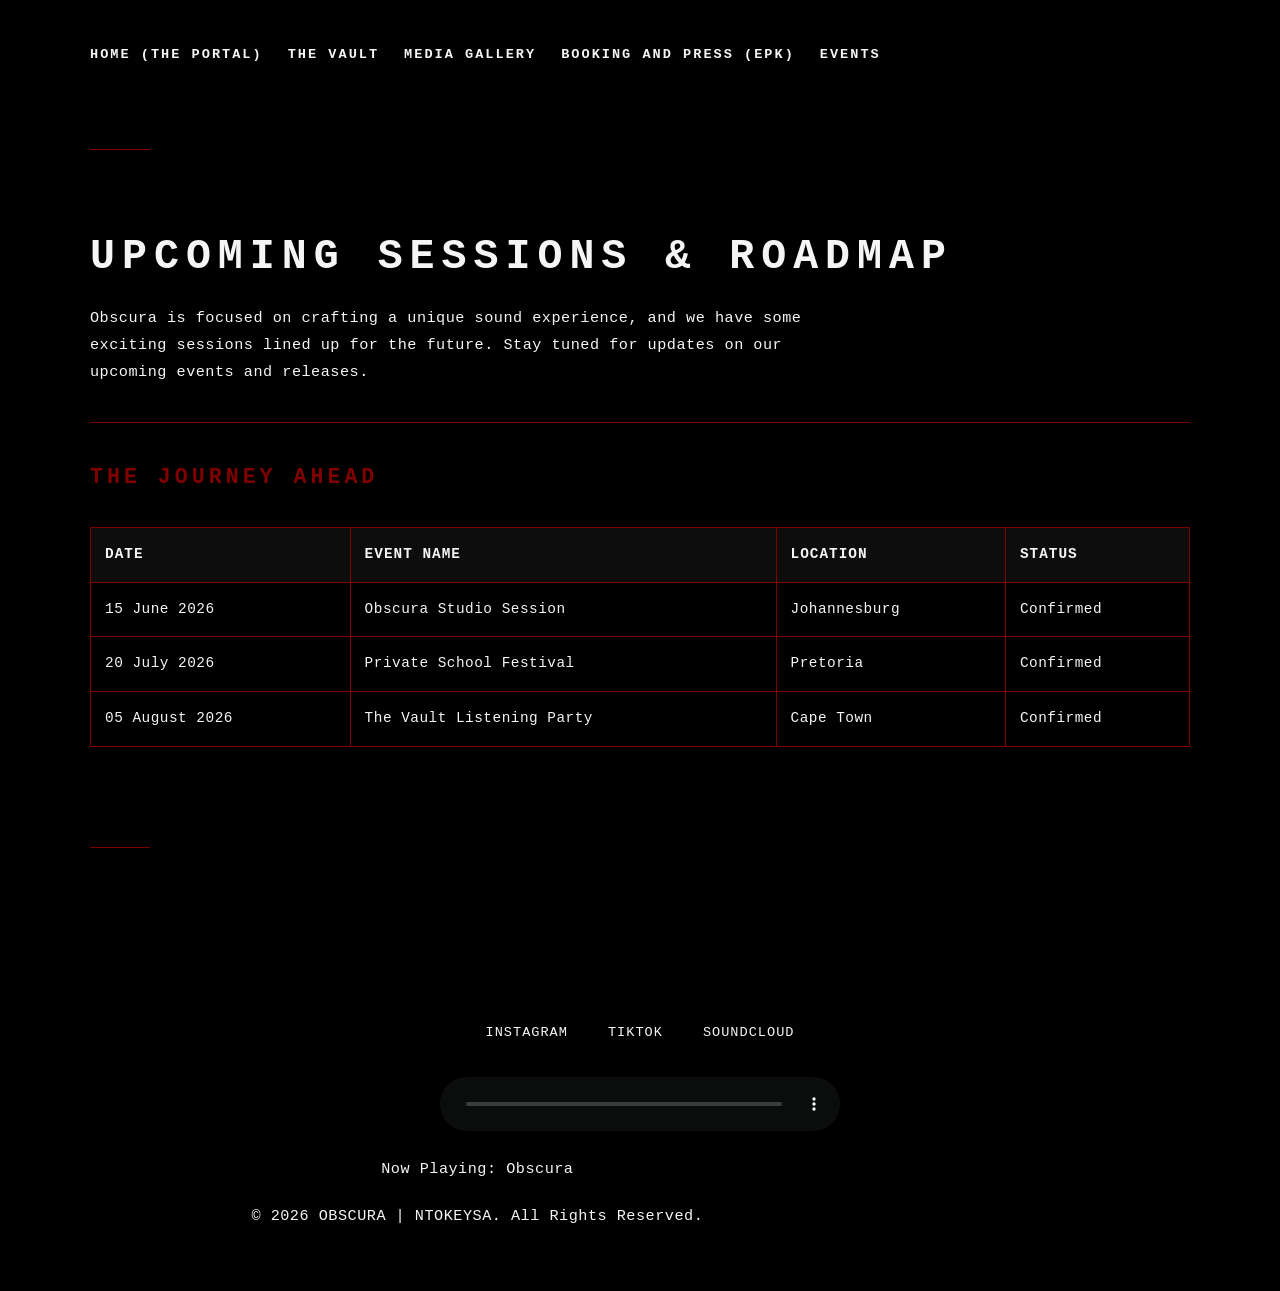
==== Obscura website/html/events.html @ 5de32db1 "feat: complete part 3 portfolio with forms and js validation" ====
<!DOCTYPE html>
<html lang="en">
<head>
    <meta charset="UTF-8">
    <meta name="viewport" content="width=device-width, initial-scale=1.0">
    <title>Events | OBSCURA NTOKEYSA</title>
    <link rel="stylesheet" href="../css/style.css"> </head>
<body>
    <div class="grid-container">
        
        <header>
            <nav> <ul>
                    <li><a href="index.html">Home (The Portal)</a></li>
                    <li><a href="vault.html">The Vault</a></li>
                    <li><a href="gallery.html">Media Gallery</a></li>
                    <li><a href="booking.html">Booking and press (EPK)</a></li>
                    <li><a href="events.html">Events</a></li>
                </ul>
            </nav>
        </header>

        <hr>
        
        <main>
            <h1>Upcoming Sessions & Roadmap</h1>
            <p>Obscura is focused on crafting a unique sound experience, and we have some exciting sessions lined up for the future. Stay tuned for updates on our upcoming events and releases.</p>
            
            <hr>
            
            <h2>The Journey Ahead</h2>
            
            <table>
                <thead> <tr>
                        <th>Date</th>
                        <th>Event Name</th>
                        <th>Location</th>
                        <th>Status</th>
                    </tr>
                </thead>

                <tbody>
                    <tr>
                        <td>15 June 2026</td>
                        <td>Obscura Studio Session</td>
                        <td>Johannesburg</td>
                        <td>Confirmed</td>
                    </tr>
                    <tr>
                        <td>20 July 2026</td>
                        <td>Private School Festival</td>
                        <td>Pretoria</td>
                        <td>Confirmed</td>
                    </tr>
                    <tr>
                        <td>05 August 2026</td>
                        <td>The Vault Listening Party</td>
                        <td>Cape Town</td>
                        <td>Confirmed</td>
                    </tr>
                </tbody>
            </table>
        </main>

        <hr>
         
        <footer>
            <ul>
                <li><a href="https://www.instagram.com/ntokey.sa?utm_source=qr&igsh=cWZnOWF4b2RlbjBt" target="_blank">Instagram</a></li>
                <li><a href="https://www.tiktok.com/@ntokochi?is_from_webapp=1&sender_device=pc" target="_blank">TikTok</a></li>
                <li><a href="https://soundcloud.com/ntokeysa?utm_source=clipboard&utm_medium=text&utm_campaign=social_sharing" target="_blank">SoundCloud</a></li>
            </ul>

            <audio controls>
                <source src="../Assets/Obscura.wav" type="audio/wav">
                Your browser does not support the audio element.
            </audio>
          
            <p>Now Playing: Obscura</p>
            <p>&copy; 2026 OBSCURA | NTOKEYSA. All Rights Reserved.</p>
        </footer>

    </div>
</body>
</html>
---- Obscura website/css/style.css ----
/**
 * OBSCURA Central Design Identity & Presentation Architecture
 * Engineered for Strict Part 3 Typography, Grid Layouts, & Responsiveness
 */

:root {
    --bg-main: #000000;             /* Premium deep base pitch black background */
    --accent-maroon: #800000;        /* Official structural wine red layout lines */
    --highlight-crimson: #dc143c;    /* Interactive pulse red focus transitions */
    --text-offwhite: #f5f5f5;       /* Relaxed high-contrast text layout choice */
    --main-font: 'Courier New', Courier, monospace; /* Industrial aesthetic typography */
}

/* Base Universal Structural Settings */
* {
    margin: 0;
    padding: 0;
    box-sizing: border-box;
}

body {
    background-color: var(--bg-main);
    color: var(--text-offwhite);
    font-family: var(--main-font);
    line-height: 1.8; /* Balanced line-height configuration to stop eye strain */
    padding: 40px 20px;
    letter-spacing: 0.5px;
}

/* 12-Column Spatial Grid Engine Layout Framework */
.grid-container {
    display: grid;
    grid-template-columns: repeat(12, 1fr);
    gap: 35px; /* Clean column separation gutters */
    max-width: 1100px; /* Tightly structured outer container bounds */
    margin: 0 auto; /* Perfect desktop center alignment */
}

header, main, footer {
    grid-column: span 12;
}

header {
    padding-bottom: 10px;
}

footer {
    padding-top: 40px;
    margin-top: 60px;
    text-align: center;
}

/* Semantic Typography Definitions */
h1 {
    font-size: 2.6rem;
    letter-spacing: 7px;
    text-transform: uppercase;
    color: var(--text-offwhite);
    margin-bottom: 10px;
}

h2 {
    font-size: 1.35rem;
    letter-spacing: 4px;
    text-transform: uppercase;
    color: var(--accent-maroon);
    margin-top: 30px;
    margin-bottom: 20px;
}

h3 {
    font-size: 1.05rem;
    letter-spacing: 2px;
    text-transform: uppercase;
    color: var(--text-offwhite);
    margin-bottom: 10px;
}

p {
    font-size: 0.95rem;
    color: var(--text-offwhite);
    margin-bottom: 20px; /* Controls typography layout flow tracking */
    max-width: 85ch; /* Keeps text lines from expanding too wide on desktop layout views */
}

hr {
    border: 0;
    border-top: 1px solid var(--accent-maroon);
    margin: 35px 0;
    width: 100%;
}

/* Core Navigation Matrices */
nav ul {
    list-style: none;
    display: flex;
    flex-wrap: wrap; /* Prevents overflow clipping on smaller displays */
    gap: 25px;
}

nav ul li a {
    color: var(--text-offwhite);
    text-decoration: none;
    text-transform: uppercase;
    font-size: 0.85rem;
    letter-spacing: 2px;
    font-weight: bold;
    padding: 5px 0;
    transition: color 0.3s ease-in-out;
}

nav ul li a:hover {
    color: var(--accent-maroon);
}

nav ul li a:focus {
    outline: 1px dashed var(--highlight-crimson);
}

footer ul {
    list-style: none;
    display: flex;
    justify-content: center;
    gap: 40px;
    margin-bottom: 30px;
}

footer ul li a {
    color: var(--text-offwhite);
    text-decoration: none;
    font-size: 0.85rem;
    text-transform: uppercase;
    letter-spacing: 1px;
    transition: color 0.3s ease;
}

footer ul li a:hover {
    color: var(--accent-maroon);
}

/* Interactive Action Form Components & Controls */
button, .btn-action {
    background-color: transparent;
    color: var(--text-offwhite);
    border: 1px solid var(--accent-maroon);
    padding: 14px 32px;
    font-family: var(--main-font);
    text-transform: uppercase;
    font-size: 0.85rem;
    letter-spacing: 2px;
    cursor: pointer;
    margin: 15px 0;
    display: inline-block;
    transition: all 0.3s cubic-bezier(0.4, 0, 0.2, 1);
}

button:hover, .btn-action:hover {
    background-color: var(--highlight-crimson);
    border-color: var(--highlight-crimson);
    color: #ffffff;
}

button:focus {
    outline: 2px solid var(--highlight-crimson);
}

/* Interactive Layout Lists & Anchors */
ul.vault-list {
    margin-left: 20px;
    margin-bottom: 30px;
}

ul.vault-list li {
    margin-bottom: 15px;
}

.track-select-link {
    color: var(--highlight-crimson);
    text-decoration: underline;
    text-transform: uppercase;
    font-size: 0.85rem;
    letter-spacing: 1px;
    cursor: pointer;
}

.track-select-link:hover {
    color: var(--text-offwhite);
}

/* Media Graphic Components */
img {
    max-width: 100%;
    height: auto;
    border: 1px solid var(--accent-maroon);
    filter: grayscale(100%);
    margin: 20px 0;
}

figcaption {
    font-size: 0.75rem;
    color: var(--text-offwhite);
    margin-top: 8px;
    letter-spacing: 1.5px;
    text-transform: uppercase;
}

audio {
    width: 100%;
    max-width: 400px;
    margin: 25px auto;
    display: block;
    filter: invert(100%) hue-rotate(140deg); /* Custom native component matrix overlay mapping */
}

/* Tabular Architecture Matrix Layout Styles */
table {
    width: 100%;
    border-collapse: collapse;
    margin: 30px 0;
}

th, td {
    border: 1px solid var(--accent-maroon);
    padding: 14px;
    text-align: left;
    font-size: 0.9rem;
}

th {
    background-color: #0d0d0d;
    color: var(--text-offwhite);
    text-transform: uppercase;
    letter-spacing: 1px;
}

/* Interactive Form Containers */
.booking-form-wrapper {
    background-color: #050505;
    border: 1px solid var(--accent-maroon);
    padding: 30px;
    margin: 30px 0;
    width: 100%;
}

.form-group {
    margin-bottom: 25px;
}

.form-group label {
    display: block;
    font-size: 0.8rem;
    letter-spacing: 1.5px;
    text-transform: uppercase;
    margin-bottom: 8px;
    color: var(--text-offwhite);
}

.form-group input, 
.form-group select, 
.form-group textarea {
    width: 100%;
    padding: 14px;
    background-color: #000000;
    color: var(--text-offwhite);
    border: 1px solid var(--accent-maroon);
    font-family: var(--main-font);
    font-size: 0.9rem;
    transition: border-color 0.3s ease;
}

.form-group input:focus, 
.form-group select:focus, 
.form-group textarea:focus {
    outline: none;
    border-color: var(--highlight-crimson);
}

/* JavaScript Pipeline Dynamic Feedback Notification System Toast Box */
.feedback-message {
    padding: 18px;
    margin-bottom: 25px;
    font-size: 0.85rem;
    letter-spacing: 1px;
    text-align: center;
    text-transform: uppercase;
    border-radius: 0;
    transition: opacity 0.5s ease-out;
}

.msg-success {
    background-color: #000000;
    border: 1px solid var(--highlight-crimson);
    color: var(--text-offwhite);
}

.msg-error {
    background-color: #200000;
    border: 1px solid var(--highlight-crimson);
    color: #ffffff;
}

/* ==========================================
   VIEWPORT RESPONSIVENESS AND TABLET BREAKDOWNS
   ========================================== */
@media screen and (max-width: 768px) {
    body {
        padding: 25px 15px;
    }

    h1 {
        font-size: 2.1rem;
        letter-spacing: 4px;
    }

    .grid-container {
        gap: 20px;
    }

    .booking-form-wrapper {
        padding: 20px;
    }
}

@media screen and (max-width: 480px) {
    .grid-container {
        display: block; /* Unhinges multi-column layouts safely to clear vertical squishing */
    }

    nav ul {
        flex-direction: column;
        gap: 15px;
    }

    footer ul {
        flex-direction: column;
        gap: 18px;
        align-items: center;
    }

    table, thead, tbody, th, td, tr {
        display: block; /* Reformats table vectors natively for clear card layout mobile viewports */
    }

    thead tr {
        position: absolute;
        top: -9999px;
        left: -9999px;
    }

    tr {
        border: 1px solid var(--accent-maroon);
        margin-bottom: 15px;
    }

    td {
        border: none;
        border-bottom: 1px solid #111111;
        position: relative;
        padding-left: 45%;
    }

    td:last-child {
        border-bottom: none;
    }
}
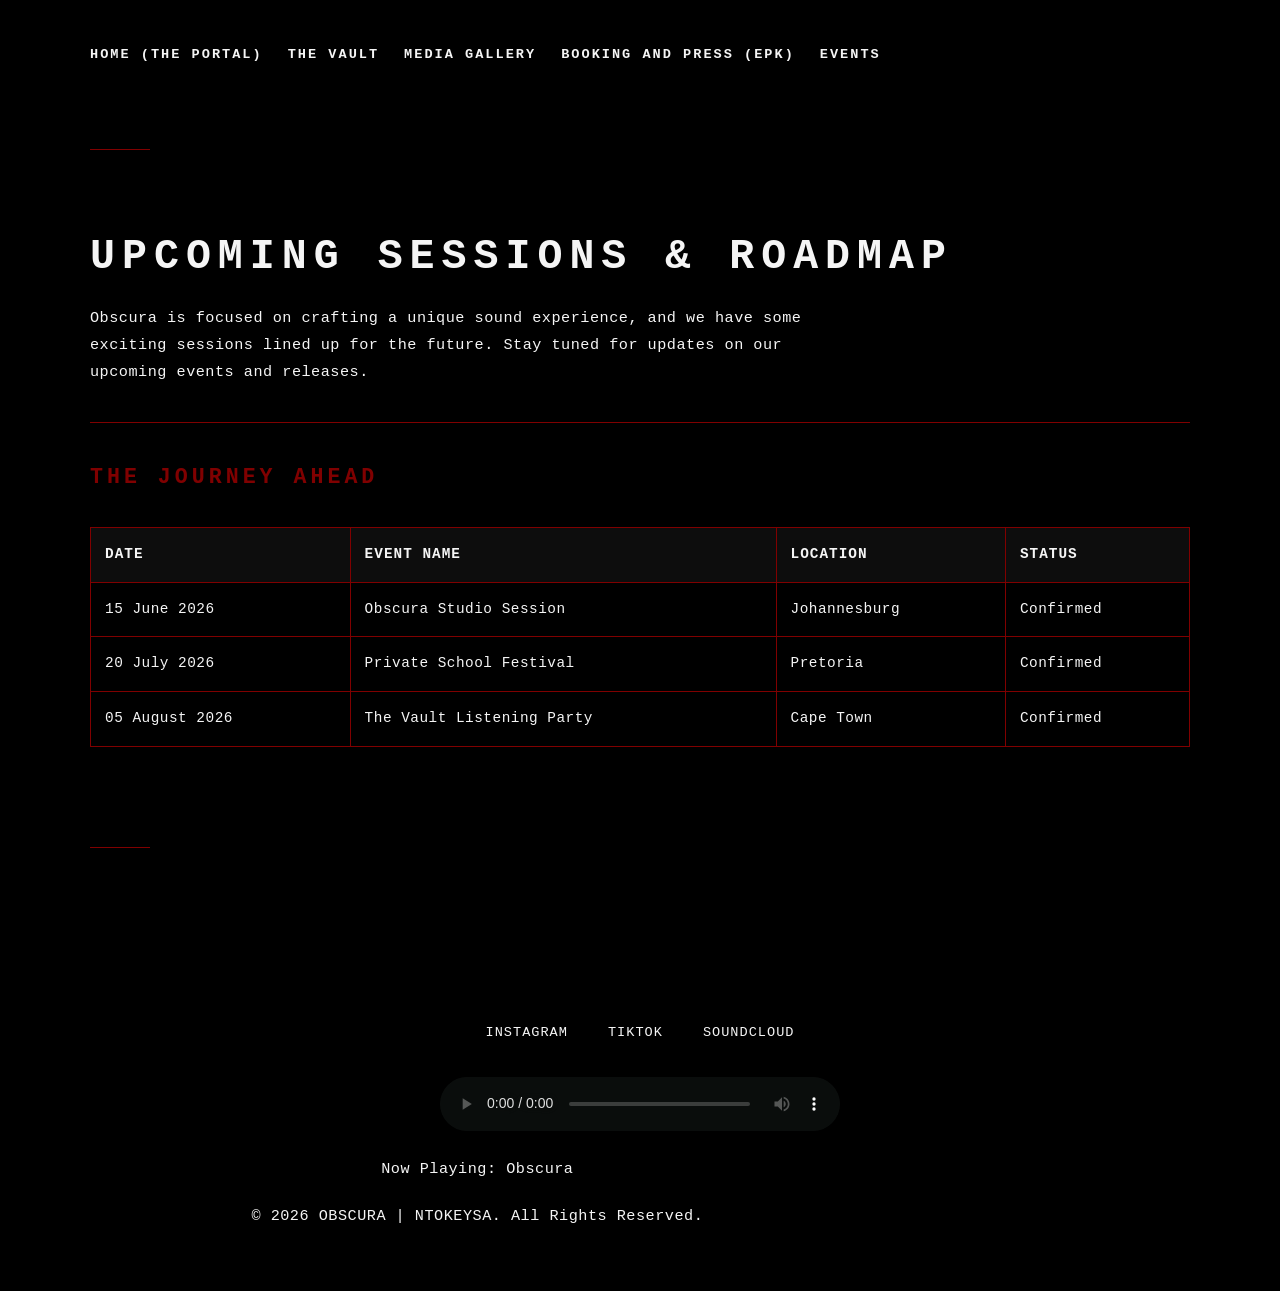
==== commit 5503036e: "fix: update HTML paths and structural layout alignments" ====
--- a/Obscura website/html/events.html
+++ b/Obscura website/html/events.html
@@ -11,7 +11,7 @@
         <header>
             <nav> <ul>
                     <li><a href="index.html">Home (The Portal)</a></li>
-                    <li><a href="vault.html">The Vault</a></li>
+                    <li><a href="The Vault.html">The Vault</a></li>
                     <li><a href="gallery.html">Media Gallery</a></li>
                     <li><a href="booking.html">Booking and press (EPK)</a></li>
                     <li><a href="events.html">Events</a></li>
